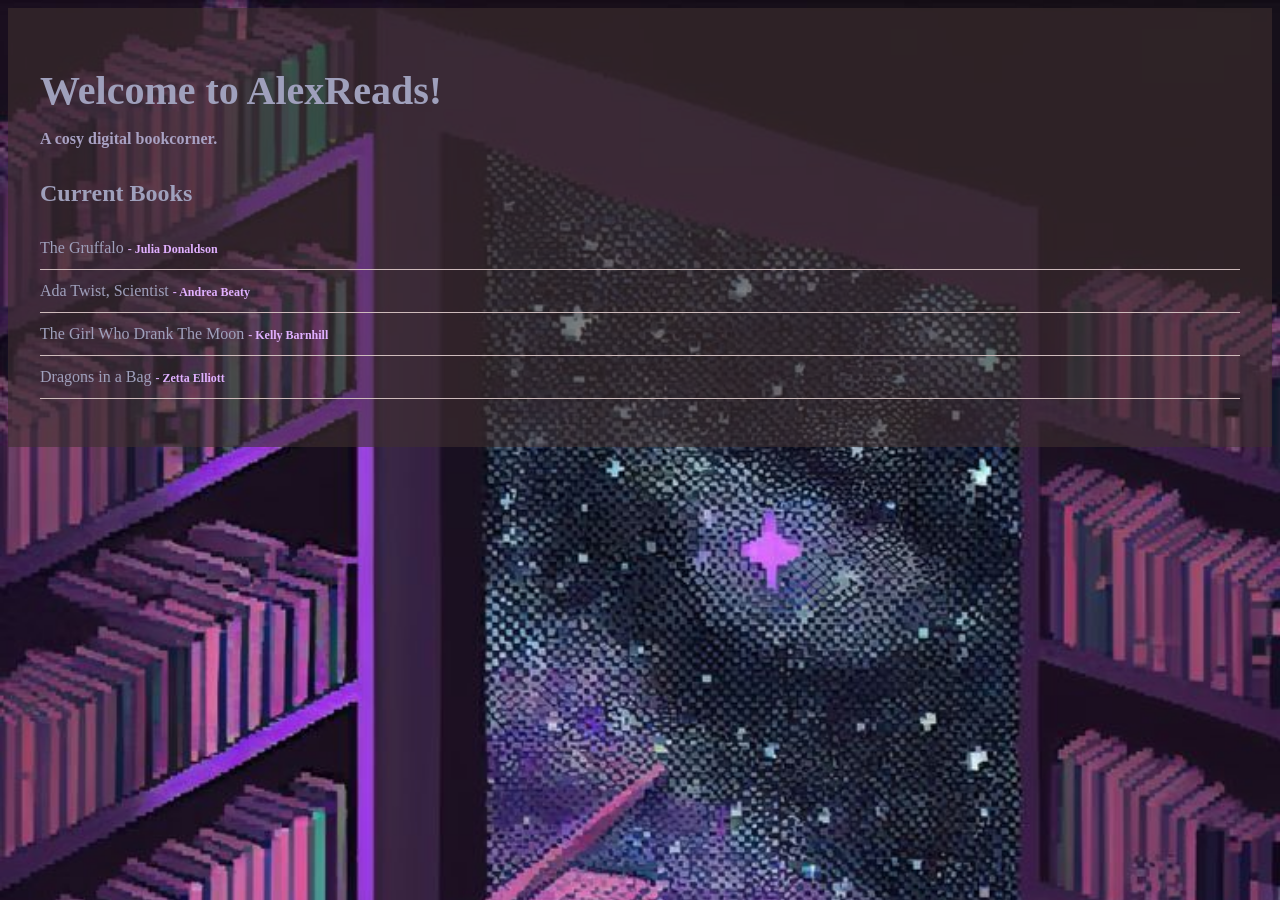
==== templates/index.html @ 36fb5ced "First commit" ====
<!DOCTYPE html>
<html lan="eng">
<head>
    <meta charset="UTF-8" />
    <title> AlexReads</title>
    <style>
        body {
            font-family: Georgia, serif;
            max-width 600px;
            margin 60px auto;
            padding 0 1rem;
            background-size: cover;
            background-image: url('/static/library.jpeg');
            background-attachment: fixed; 
            color: #521d1d;
        }
.container {
    background: rgba(62, 47, 47, 0.6);
    padding: 2rem;
    color: rgb(159, 160, 188);
}
        h1 {
            font-size: 2.5rem;
            margin-bottom:0.25rem;
        }
        p.tagline {
            color: #a8a1c3;
            margin-bottom: 2rem;
            font-weight: bolder;
        }

        ul {
            list-style: none;
            padding: 0;
        }
        li {
            padding: 0.75rem 0;
            border-bottom: 1px solid rgba(213, 194, 194, 0.958);}
        li: last-child{
            border-bottom: none;
        }
        .author {
            color: #e0b0ff;
            font-size: 0.75rem;
            font-weight: bold;
        }
    </style>
</head>
<body>
    <div class="container">
    <h1>Welcome to AlexReads!</h1>
    <p class="tagline">A cosy digital bookcorner.</p>
    <h2> Current Books</h2>
    <ul>
        <li> The Gruffalo <span class="author">- Julia Donaldson</span></li>
        <li> Ada Twist, Scientist <span class="author">- Andrea Beaty</span></li>
        <li> The Girl Who Drank The Moon <span class="author">- Kelly Barnhill</span></li>
        <li> Dragons in a Bag <span class="author">- Zetta Elliott</span></li>
    </ul>
    </div>
</body>
</html>
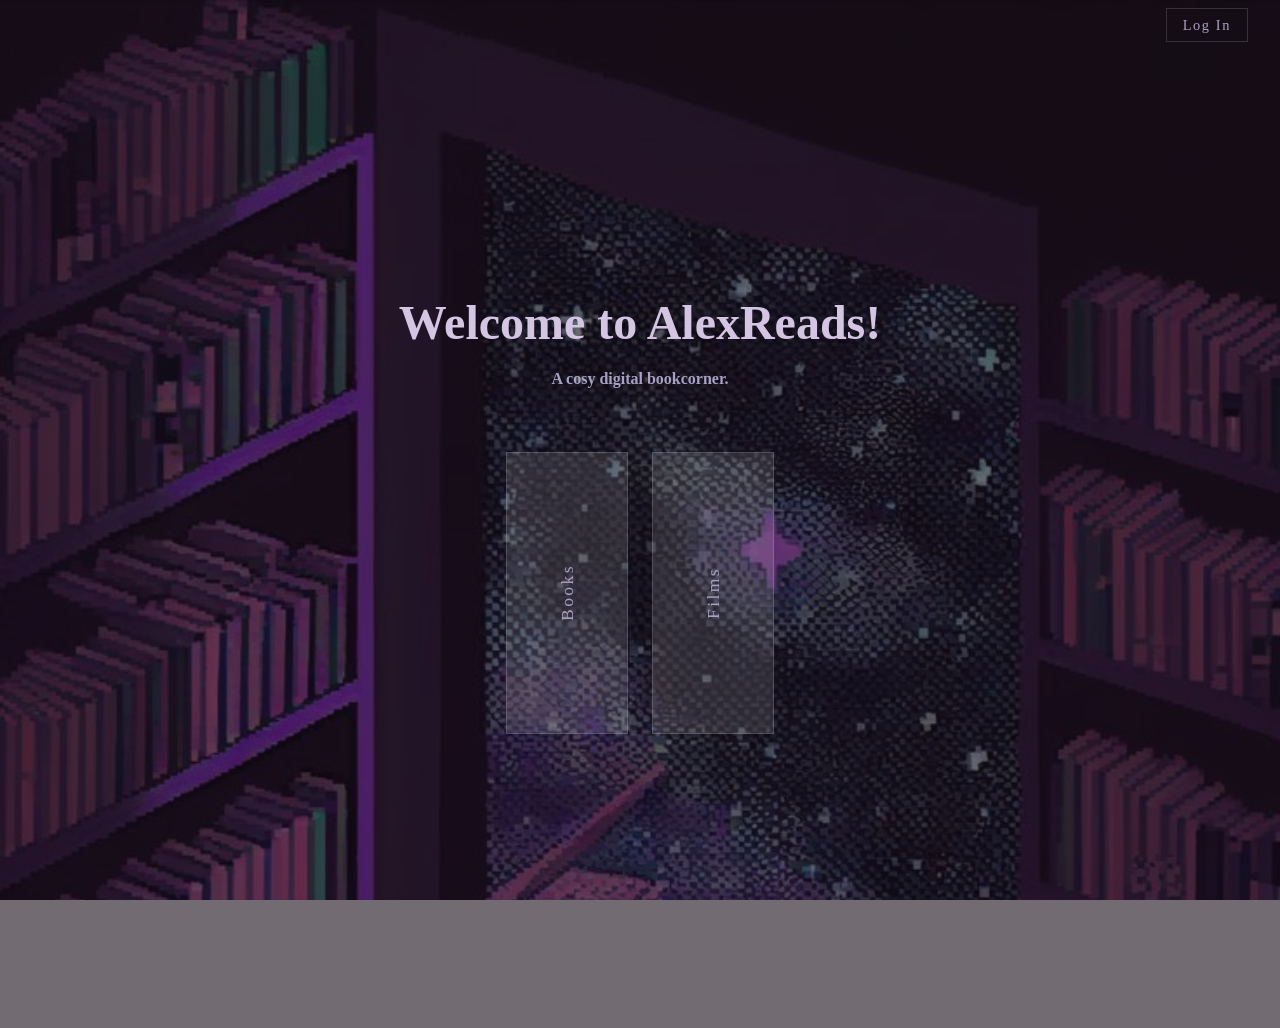
==== commit 13913fd9: "Style landing page and login form" ====
--- a/templates/index.html
+++ b/templates/index.html
@@ -4,59 +4,103 @@
     <meta charset="UTF-8" />
     <title> AlexReads</title>
     <style>
-        body {
-            font-family: Georgia, serif;
-            max-width 600px;
-            margin 60px auto;
-            padding 0 1rem;
-            background-size: cover;
-            background-image: url('/static/library.jpeg');
-            background-attachment: fixed; 
-            color: #521d1d;
-        }
+nav {
+    position: fixed;
+    top: 0;
+    right: 0;
+    padding: 1rem 2rem;
+    z-index: 100;
+}
+
+nav a {
+    color: #a8a1c3;
+    text-decoration: none;
+    letter-spacing: 0.1rem;
+    font-size: 0.9rem;
+    border: 1px solid rgba(255, 255, 255, 0.15);
+    padding: 0.5rem 1rem;
+}
+
+nav a:hover {
+    color: #e0b0ff;
+}
+    body {
+    margin: 0;
+    padding: 0;
+    min-height: 100vh;
+    font-family: Georgia, serif;
+    color: #a8a1c3;
+    background-image: url('/static/library.jpeg');
+    background-size: cover;
+    background-attachment: fixed;
+}
+
 .container {
-    background: rgba(62, 47, 47, 0.6);
-    padding: 2rem;
-    color: rgb(159, 160, 188);
+    min-height: 100vh;
+    display: flex;
+    flex-direction: column;
+    justify-content: center;
+    align-items: center;
+    text-align: center;
+    background: rgba(20, 10, 20, 0.6);
+    padding: 4rem;
 }
-        h1 {
-            font-size: 2.5rem;
-            margin-bottom:0.25rem;
-        }
-        p.tagline {
-            color: #a8a1c3;
-            margin-bottom: 2rem;
-            font-weight: bolder;
-        }
 
-        ul {
-            list-style: none;
-            padding: 0;
-        }
-        li {
-            padding: 0.75rem 0;
-            border-bottom: 1px solid rgba(213, 194, 194, 0.958);}
-        li: last-child{
-            border-bottom: none;
-        }
-        .author {
-            color: #e0b0ff;
-            font-size: 0.75rem;
-            font-weight: bold;
-        }
-    </style>
+h1 {
+    font-size: 3rem;
+    margin-bottom: 0.25rem;
+    color: #d4c5e2;
+}
+
+p.tagline {
+    color: #a8a1c3;
+    margin-bottom: 2rem;
+    font-weight: bolder;
+}
+
+.cards {
+    display: flex;
+    gap: 1.5rem;
+    margin: 2rem 0;
+}
+
+.cards a {
+    display: flex;
+    align-items: center;
+    justify-content: center;
+    width: 120px;
+    height: 280px;
+    background: rgba(255, 255, 255, 0.12);
+    border: 1px solid rgba(255, 255, 255, 0.15);
+    color: #a8a1c3;
+    text-decoration: none;
+    font-size: 1.1rem;
+    letter-spacing: 0.15rem;
+    transition: background 0.3s;
+    writing-mode: vertical-rl;
+    transform: rotate(180deg);
+}
+
+.cards a:hover {
+    background: rgba(255, 255, 255, 0.22);
+    color: #e0b0ff;
+}
+</style>
 </head>
 <body>
+    <nav>
+    <a href="/sessions/new">Log In</a>
+    
+</nav>
+
     <div class="container">
     <h1>Welcome to AlexReads!</h1>
     <p class="tagline">A cosy digital bookcorner.</p>
-    <h2> Current Books</h2>
-    <ul>
-        <li> The Gruffalo <span class="author">- Julia Donaldson</span></li>
-        <li> Ada Twist, Scientist <span class="author">- Andrea Beaty</span></li>
-        <li> The Girl Who Drank The Moon <span class="author">- Kelly Barnhill</span></li>
-        <li> Dragons in a Bag <span class="author">- Zetta Elliott</span></li>
-    </ul>
+    <div class="cards">
+        <a href="/books">Books</a>
+        <a href="/films">Films</a>
+    </div>
+
     </div>
 </body>
 </html>
